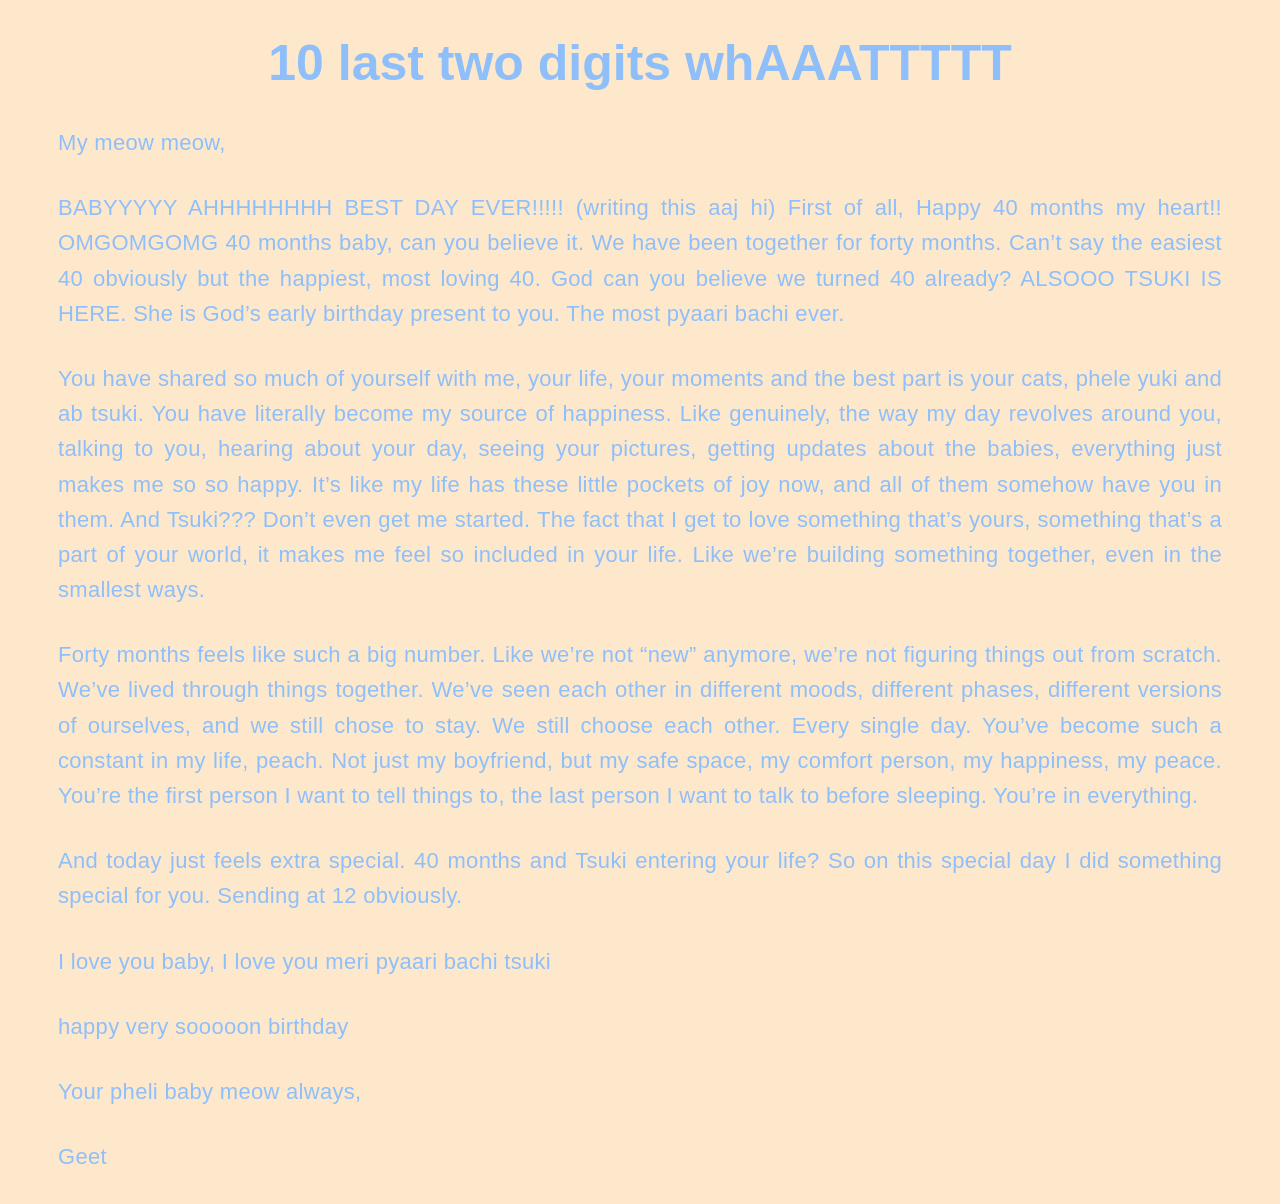
==== letters/letter12.html @ cc22f8a3 "Add files via upload" ====
<!DOCTYPE html>
<html>

<head>
<meta name="viewport" content="width=device-width, initial-scale=1.0">

<meta charset="UTF-8">

<!-- <link rel="stylesheet" href="../styles.css"> -->

<style>

body{
background-color:#fee8cb;
text-align:center;
color:#8ebffb;
font-family:'Poppins',sans-serif;
}

</style>

</head>

<body>

<h1 style="font-size: 50px;" >10 last two digits whAAATTTTT</h1>

<p style="margin:30px 50px; font-size:22px; line-height:1.6; text-align:justify; letter-spacing:0.3px;">
My meow meow, 
</p>

<p style="margin:30px 50px; font-size:22px; line-height:1.6; text-align:justify; letter-spacing:0.3px;">
BABYYYYY AHHHHHHHH BEST DAY EVER!!!!! (writing this aaj hi) First of all, Happy 40 months my heart!! OMGOMGOMG 40 months baby, can you believe it. We have been together for forty months. Can’t say the easiest 40 obviously but the happiest, most loving 40. God can you believe we turned 40 already? ALSOOO TSUKI IS HERE. She is God’s early birthday present to you. The most pyaari bachi ever. 
</p>

<p style="margin:30px 50px; font-size:22px; line-height:1.6; text-align:justify; letter-spacing:0.3px;">
You have shared so much of yourself with me, your life, your moments and the best part is your cats, phele yuki and ab tsuki. You have literally become my source of happiness. Like genuinely, the way my day revolves around you, talking to you, hearing about your day, seeing your pictures, getting updates about the babies, everything just makes me so so happy. It’s like my life has these little pockets of joy now, and all of them somehow have you in them. And Tsuki??? Don’t even get me started. The fact that I get to love something that’s yours, something that’s a part of your world, it makes me feel so included in your life. Like we’re building something together, even in the smallest ways.
</p>

<p style="margin:30px 50px; font-size:22px; line-height:1.6; text-align:justify; letter-spacing:0.3px;">
Forty months feels like such a big number. Like we’re not “new” anymore, we’re not figuring things out from scratch. We’ve lived through things together. We’ve seen each other in different moods, different phases, different versions of ourselves, and we still chose to stay. We still choose each other. Every single day. You’ve become such a constant in my life, peach. Not just my boyfriend, but my safe space, my comfort person, my happiness, my peace. You’re the first person I want to tell things to, the last person I want to talk to before sleeping. You’re in everything.
</p>

<p style="margin:30px 50px; font-size:22px; line-height:1.6; text-align:justify; letter-spacing:0.3px;">
And today just feels extra special. 40 months and Tsuki entering your life? So on this special day I did something special for you. Sending at 12 obviously. 
</p>

<p style="margin:30px 50px; font-size:22px; line-height:1.6; text-align:justify; letter-spacing:0.3px;">
I love you baby, I love you meri pyaari bachi tsuki
</p>

<p style="margin:30px 50px; font-size:22px; line-height:1.6; text-align:justify; letter-spacing:0.3px;">
happy very sooooon birthday
</p>

<p style="margin:30px 50px; font-size:22px; line-height:1.6; text-align:justify; letter-spacing:0.3px;">
Your pheli baby meow always,
</p>

<p style="margin:30px 50px; font-size:22px; line-height:1.6; text-align:justify; letter-spacing:0.3px;">
Geet
</p>

</body>

</html>
---- styles.css ----
body{

margin:0;
font-family:'Poppins',sans-serif;

background-image:url("images/background.jpg");
background-size:cover;
background-position:center;
background-repeat:repeat-y;

animation:bgScroll 60s linear infinite;

text-align:center;
color:#444;

position:relative;

}

body::before{

content:"";

position:fixed;

top:0;
left:0;

width:100%;
height:100%;

background:linear-gradient(
180deg,
rgba(255,246,249,0.3),
rgba(249,214,229,0.3),
rgba(231,216,255,0.3)
);

z-index:-1;

}

header{

padding:40px 20px;

}

header h1{

font-family:'Playfair Display',serif;
font-size:42px;
margin-bottom:10px;

}

header p{

font-size:16px;

}

.photo-strip{

margin-top:20px;

}

.photos{

display:flex;
overflow-x:auto;
gap:20px;
padding:20px;

}

.photos img{

width:180px;
border-radius:12px;
box-shadow:0 8px 15px rgba(0,0,0,0.1);
transition:transform 0.3s;

}

.photos img:hover{

transform:scale(1.1);

}

.photo-caption{

font-style:italic;
margin-top:10px;

}

.countdown{

margin:40px 0;

}

#timer{

font-size:28px;
font-weight:600;

}

.letters-grid{

display:grid;

grid-template-columns:repeat(5,120px);

gap:20px;

justify-content:center;

margin-bottom:60px;

}

.letter{

width:120px;
height:100px;

background:white;

border-radius:12px;

display:flex;
align-items:center;
justify-content:center;

box-shadow:0 6px 10px rgba(0,0,0,0.1);

cursor:pointer;

transition:transform 0.2s;

font-size:30px;

}

.letter:hover{

transform:translateY(-5px);

}

.locked{

opacity:0.4;
cursor:not-allowed;

}

footer{

padding:30px;
font-size:20px;
font-weight: bold;

}

.film-container{

width:100%;
overflow:hidden;
margin-top:30px;

}

.film-track{

display:flex;
gap:25px;
width:max-content;

animation:filmScroll 35s linear infinite;

}

.film-track img{

height:160px;

border-radius:10px;

box-shadow:0 8px 15px rgba(0,0,0,0.15);

transition:transform 0.3s;

}

.film-track img:hover{

transform:scale(1.15);

}

@keyframes filmScroll{

0%{
transform:translateX(0);
}

100%{
transform:translateX(-50%);
}

}
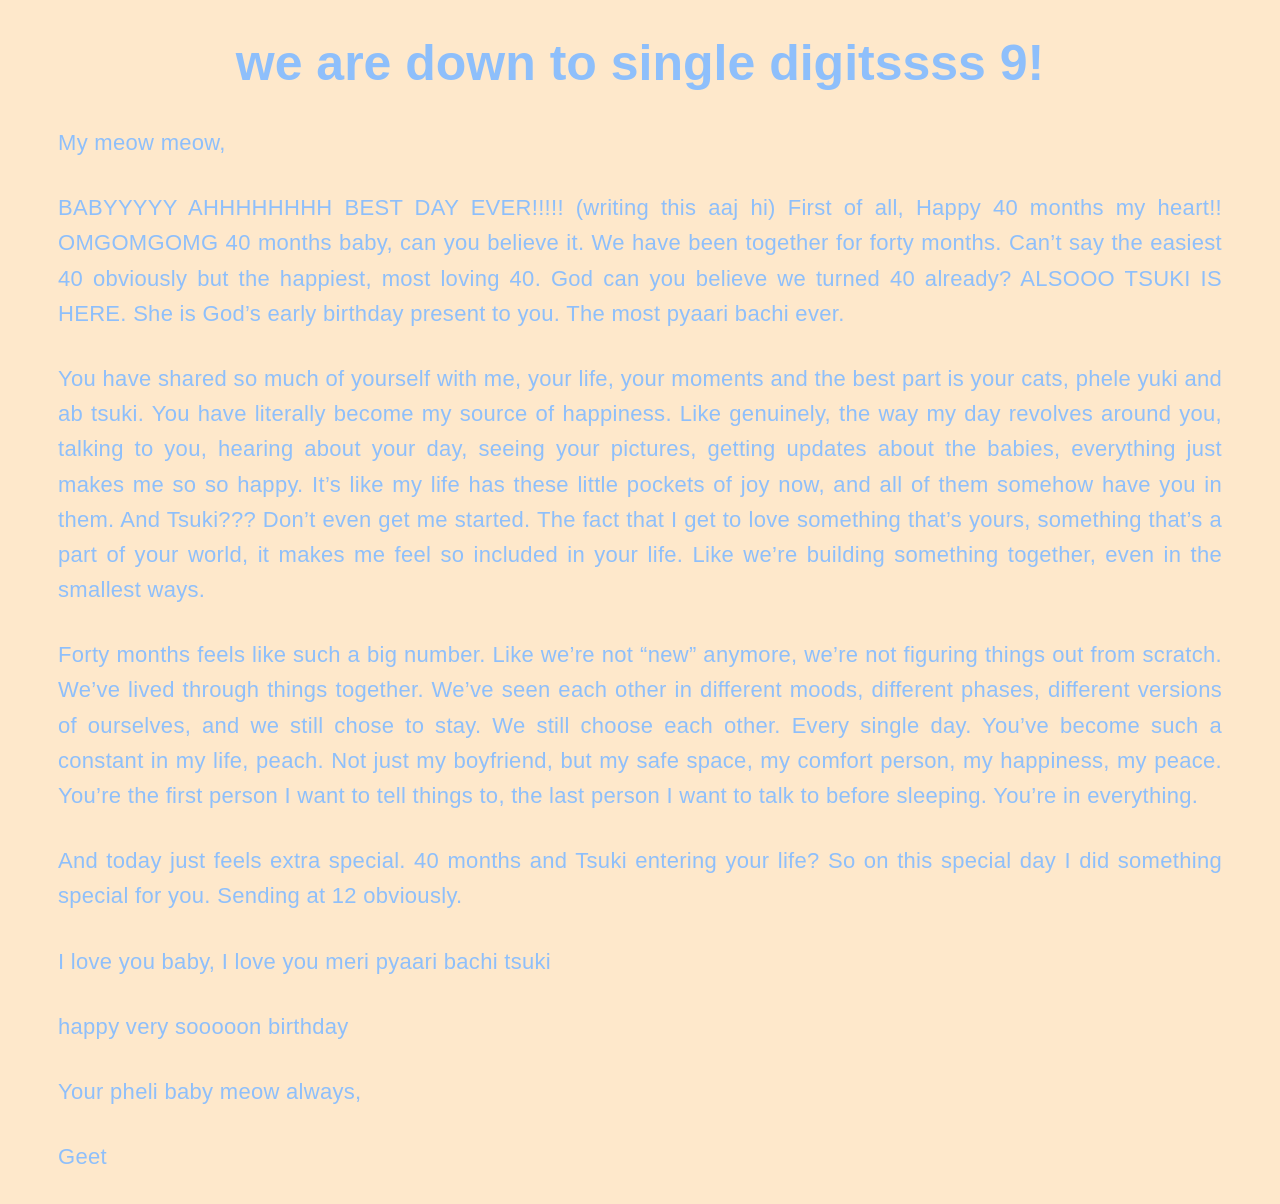
==== commit 476b8e45: "Update letter12.html" ====
--- a/letters/letter12.html
+++ b/letters/letter12.html
@@ -23,7 +23,7 @@
 
 <body>
 
-<h1 style="font-size: 50px;" >10 last two digits whAAATTTTT</h1>
+<h1 style="font-size: 50px;" >we are down to single digitssss 9!</h1>
 
 <p style="margin:30px 50px; font-size:22px; line-height:1.6; text-align:justify; letter-spacing:0.3px;">
 My meow meow, 
@@ -63,4 +63,4 @@
 
 </body>
 
-</html>+</html>
